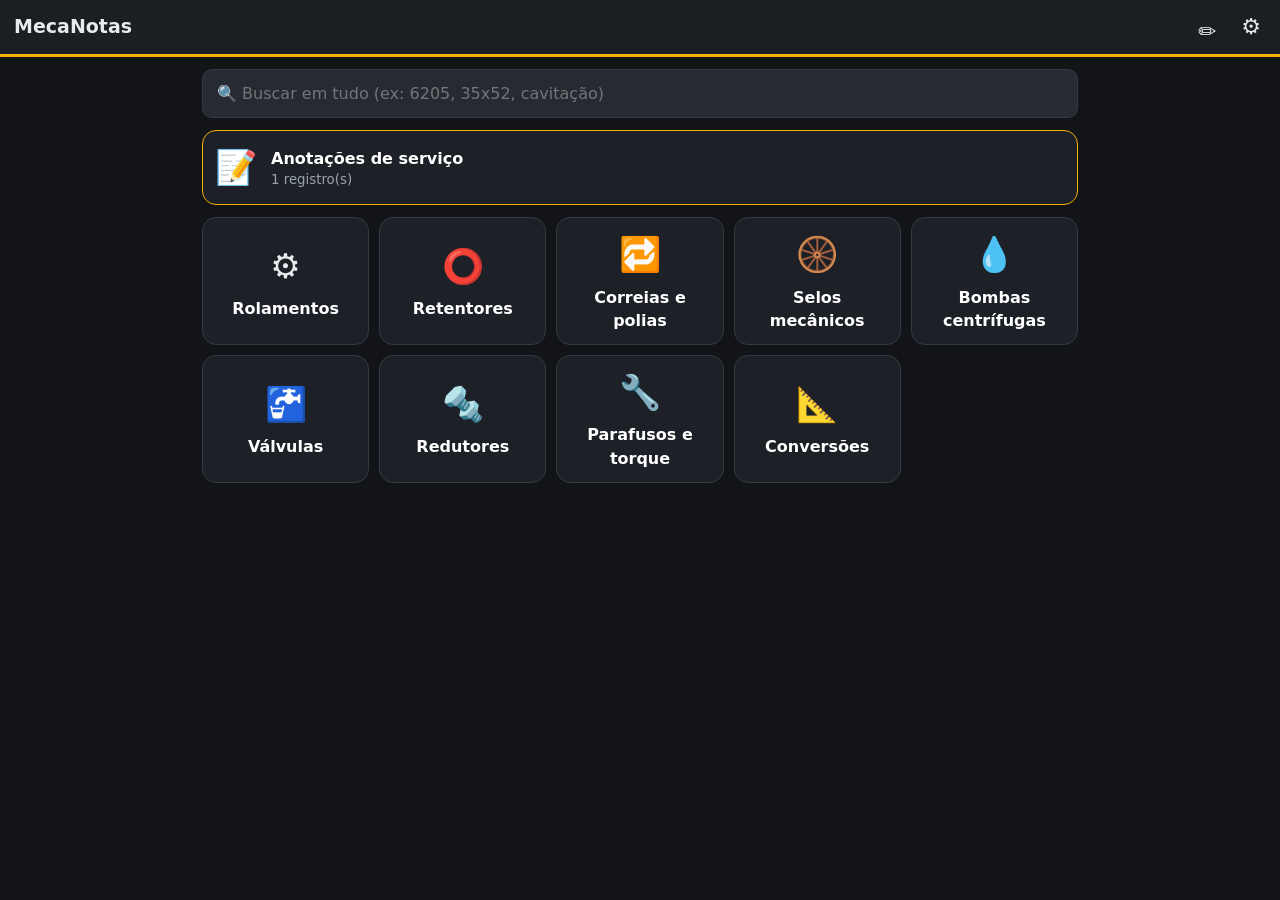
==== index.html @ 309d59b9 "MecaNotas: primeira versão" ====
<!doctype html>
<html lang="pt-BR">
<head>
  <meta charset="utf-8">
  <meta name="viewport" content="width=device-width, initial-scale=1, viewport-fit=cover">
  <meta name="theme-color" content="#1b1f24">
  <meta name="mobile-web-app-capable" content="yes">
  <meta name="apple-mobile-web-app-capable" content="yes">
  <meta name="apple-mobile-web-app-status-bar-style" content="black-translucent">
  <meta name="apple-mobile-web-app-title" content="MecaNotas">
  <title>MecaNotas: Mecânica Industrial</title>
  <link rel="manifest" href="manifest.json">
  <link rel="icon" href="icons/icon-192.png">
  <link rel="apple-touch-icon" href="icons/apple-touch-icon.png">
  <link rel="stylesheet" href="style.css">
</head>
<body>
  <header class="topbar">
    <button id="btn-back" class="icon-btn" aria-label="Voltar" hidden>‹</button>
    <h1 id="title">MecaNotas</h1>
    <button id="btn-edit" class="icon-btn" data-action="toggle-edit" aria-label="Modo edição" hidden>✏️</button>
    <a href="#/config" class="icon-btn" aria-label="Backup e configurações">⚙️</a>
  </header>
  <main id="app"></main>
  <div id="modal" class="modal" hidden></div>
  <script src="data.js"></script>
  <script src="app.js"></script>
</body>
</html>
---- style.css ----
:root {
  --bg: #121417;
  --panel: #1d2127;
  --panel2: #262b33;
  --line: #333a44;
  --text: #e8eaed;
  --muted: #9aa3ad;
  --accent: #f5b301;
  --danger: #e5534b;
  --ok: #3fb950;
  --info: #58a6ff;
  --top: env(safe-area-inset-top, 0px);
}

* { box-sizing: border-box; -webkit-tap-highlight-color: transparent; }
[hidden] { display: none !important; }
html, body { margin: 0; background: var(--bg); color: var(--text); }
body { font: 16px/1.45 system-ui, -apple-system, "Segoe UI", Roboto, sans-serif; }
body.no-scroll { overflow: hidden; }
a { color: inherit; text-decoration: none; }
b { color: #fff; }

.topbar {
  position: sticky; top: 0; z-index: 10;
  display: flex; align-items: center; gap: 4px;
  padding: calc(var(--top) + 6px) 8px 6px;
  background: #1b1f24; border-bottom: 3px solid var(--accent);
}
.topbar h1 { flex: 1; margin: 0 6px; font-size: 19px; white-space: nowrap; overflow: hidden; text-overflow: ellipsis; }
.icon-btn {
  display: grid; place-items: center; width: 42px; height: 42px;
  background: none; border: 0; border-radius: 10px; color: var(--text); font-size: 22px; cursor: pointer;
}
#btn-back { font-size: 34px; line-height: 1; }
.icon-btn.on { background: var(--accent); }

main { max-width: 900px; margin: 0 auto; padding: 12px 12px calc(40px + env(safe-area-inset-bottom, 0px)); }

.edit-banner { background: #3a2f05; border: 1px solid var(--accent); color: var(--accent); padding: 8px 12px; border-radius: 10px; margin-bottom: 12px; font-size: 14px; }

input, textarea, select {
  width: 100%; font: inherit; color: var(--text); background: var(--panel2);
  border: 1px solid var(--line); border-radius: 10px; padding: 10px 12px;
}
input:focus, textarea:focus, select:focus { outline: 2px solid var(--accent); border-color: transparent; }
.search input { font-size: 16px; padding: 12px 14px; margin-bottom: 12px; }

.grid { display: grid; grid-template-columns: repeat(auto-fill, minmax(140px, 1fr)); gap: 10px; }
.card {
  display: flex; flex-direction: column; align-items: center; justify-content: center; gap: 6px;
  min-height: 108px; padding: 12px; text-align: center;
  background: var(--panel); border: 1px solid var(--line); border-radius: 14px; color: var(--text); font: inherit; cursor: pointer;
}
.card:active { transform: scale(.97); }
.card .ico { font-size: 34px; }
.card.add { border-style: dashed; color: var(--accent); }
.card-notes { flex-direction: row; justify-content: flex-start; min-height: 0; margin-bottom: 12px; gap: 14px; border-color: var(--accent); text-align: left; }
.card-notes small { display: block; color: var(--muted); }

.block { background: var(--panel); border: 1px solid var(--line); border-radius: 14px; padding: 12px; margin-bottom: 14px; }
.block h3 { margin: 0 0 8px; font-size: 17px; color: var(--accent); }
.block-head { display: flex; align-items: flex-start; gap: 8px; }
.block-head h3 { flex: 1; }
.ctl { display: flex; gap: 4px; }
.ctl button { background: var(--panel2); border: 1px solid var(--line); border-radius: 8px; color: var(--text); width: 36px; height: 34px; font-size: 15px; }
.text { color: #d3d7dc; }
.block p { margin: 6px 0; }

.table-wrap { overflow-x: auto; margin: 0 -12px; padding: 0 12px; }
table { border-collapse: collapse; width: 100%; font-size: 14.5px; }
th, td { padding: 8px 10px; border-bottom: 1px solid var(--line); text-align: left; vertical-align: top; }
th { background: var(--panel2); color: var(--muted); font-weight: 600; position: sticky; top: 0; white-space: nowrap; }
td:first-child { font-weight: 600; color: #fff; white-space: nowrap; }
tbody tr:nth-child(even) { background: #20252c; }
tbody tr { cursor: pointer; }
tbody tr:active { background: #3a2f05; }
.filter { margin-bottom: 8px; padding: 8px 12px; }

.calc .inputs { display: grid; grid-template-columns: repeat(auto-fill, minmax(150px, 1fr)); gap: 8px; }
.calc label { font-size: 13px; color: var(--muted); }
.calc input { margin-top: 3px; font-size: 18px; }
.res { margin: 10px 0 0; }
.res div { display: flex; justify-content: space-between; gap: 10px; padding: 6px 0; border-bottom: 1px dashed var(--line); }
.res dt { color: var(--muted); }
.res dd { margin: 0; text-align: right; font-weight: 600; }
.res .main dd { color: var(--accent); font-size: 19px; }
.hint { color: var(--muted); font-size: 13.5px; }

.toolbar { display: flex; flex-wrap: wrap; gap: 8px; margin: 0 0 14px; }
button, .btn {
  font: inherit; font-size: 15px; padding: 10px 14px; border-radius: 10px; cursor: pointer;
  background: var(--panel2); color: var(--text); border: 1px solid var(--line);
}
.primary { background: var(--accent); color: #111; border-color: var(--accent); font-weight: 600; }
.danger { color: var(--danger); border-color: #5a2a28; }
.add-row { width: 100%; margin-top: 8px; border-style: dashed; color: var(--accent); }

.empty, .muted { color: var(--muted); text-align: center; }

.note-card { display: block; background: var(--panel); border: 1px solid var(--line); border-radius: 12px; padding: 10px 12px; margin-bottom: 10px; }
.note-card small { color: var(--muted); }
.note-card p { margin: 4px 0 0; color: #c9cdd2; font-size: 14.5px; }
.note-top { display: flex; justify-content: space-between; color: var(--muted); font-size: 13px; margin-bottom: 4px; }
.badge { padding: 1px 8px; border-radius: 20px; font-size: 12px; font-weight: 600; background: var(--panel2); }
.st-aberta { color: var(--danger); }
.st-em-andamento { color: var(--accent); }
.st-concluida { color: var(--ok); }
.nf { padding: 8px 0; border-bottom: 1px solid var(--line); }
.nf span { display: block; font-size: 12.5px; color: var(--muted); text-transform: uppercase; letter-spacing: .03em; }

.hit { display: block; background: var(--panel); border: 1px solid var(--line); border-radius: 12px; padding: 10px 12px; margin-bottom: 8px; }
.hit small { display: block; color: var(--accent); margin-bottom: 3px; }
.hit span { display: inline-block; margin-right: 12px; }
.hit em { color: var(--muted); font-style: normal; }

.modal { position: fixed; inset: 0; z-index: 50; background: rgba(0, 0, 0, .65); display: flex; align-items: flex-end; justify-content: center; }
.modal-box {
  width: 100%; max-width: 560px; max-height: 92vh; overflow-y: auto;
  background: var(--panel); border-radius: 18px 18px 0 0; padding: 16px 16px calc(16px + env(safe-area-inset-bottom, 0px));
}
@media (min-width: 600px) { .modal { align-items: center; } .modal-box { border-radius: 18px; } }
.modal-box h2 { margin: 0 0 12px; font-size: 18px; color: var(--accent); }
.modal-box label { display: block; margin-bottom: 10px; font-size: 14px; color: var(--muted); }
.modal-box label small { font-size: 12px; }
.modal-box label input, .modal-box label textarea, .modal-box label select { margin-top: 4px; }
.modal-actions { display: flex; gap: 8px; margin-top: 14px; position: sticky; bottom: 0; background: var(--panel); padding-top: 8px; }
.spacer { flex: 1; }
.row-view dt { color: var(--muted); font-size: 13px; }
.row-view dd { margin: 0 0 10px; font-size: 17px; }
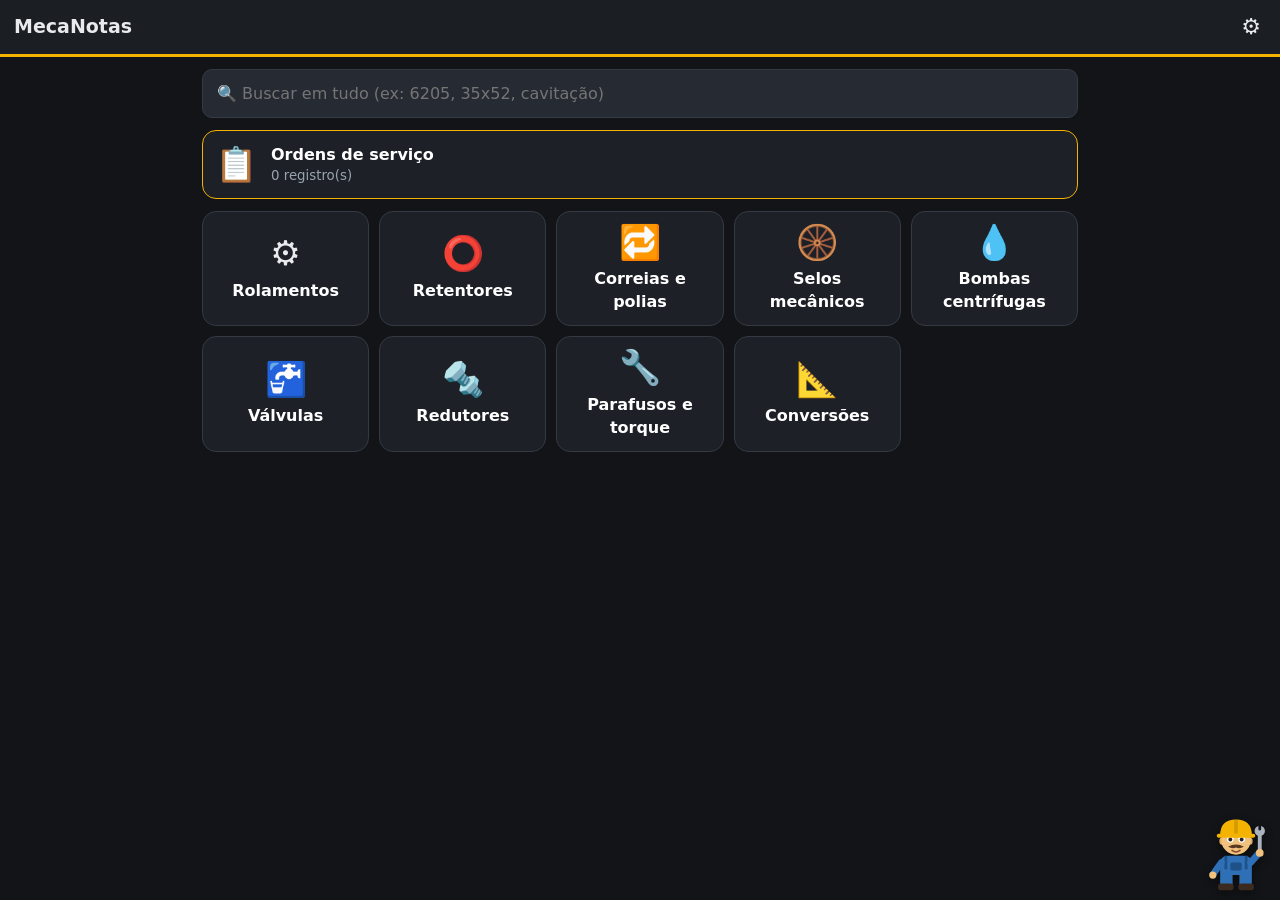
==== commit c3ab7c11: "Ordens de serviço com WhatsApp, mecânico ajudante, foto nos ícones, nome e paletas editáveis" ====
--- a/index.html
+++ b/index.html
@@ -24,6 +24,7 @@
   <main id="app"></main>
   <div id="modal" class="modal" hidden></div>
   <script src="data.js"></script>
+  <script src="mascote.js"></script>
   <script src="app.js"></script>
 </body>
 </html>
--- a/style.css
+++ b/style.css
@@ -1,3 +1,4 @@
+/* As cores são trocadas pela paleta escolhida no editor (applyTheme em app.js) */
 :root {
   --bg: #121417;
   --panel: #1d2127;
@@ -6,10 +7,13 @@
   --text: #e8eaed;
   --muted: #9aa3ad;
   --accent: #f5b301;
+  --topbg: #1b1f24;
+  --strong: #ffffff;
   --danger: #e5534b;
   --ok: #3fb950;
-  --info: #58a6ff;
+  --whats: #25d366;
   --top: env(safe-area-inset-top, 0px);
+  --soft: color-mix(in srgb, var(--accent) 16%, transparent);
 }
 
 * { box-sizing: border-box; -webkit-tap-highlight-color: transparent; }
@@ -18,13 +22,13 @@
 body { font: 16px/1.45 system-ui, -apple-system, "Segoe UI", Roboto, sans-serif; }
 body.no-scroll { overflow: hidden; }
 a { color: inherit; text-decoration: none; }
-b { color: #fff; }
+b { color: var(--strong); }
 
 .topbar {
   position: sticky; top: 0; z-index: 10;
   display: flex; align-items: center; gap: 4px;
   padding: calc(var(--top) + 6px) 8px 6px;
-  background: #1b1f24; border-bottom: 3px solid var(--accent);
+  background: var(--topbg); border-bottom: 3px solid var(--accent);
 }
 .topbar h1 { flex: 1; margin: 0 6px; font-size: 19px; white-space: nowrap; overflow: hidden; text-overflow: ellipsis; }
 .icon-btn {
@@ -34,9 +38,9 @@
 #btn-back { font-size: 34px; line-height: 1; }
 .icon-btn.on { background: var(--accent); }
 
-main { max-width: 900px; margin: 0 auto; padding: 12px 12px calc(40px + env(safe-area-inset-bottom, 0px)); }
-
-.edit-banner { background: #3a2f05; border: 1px solid var(--accent); color: var(--accent); padding: 8px 12px; border-radius: 10px; margin-bottom: 12px; font-size: 14px; }
+main { max-width: 900px; margin: 0 auto; padding: 12px 12px calc(110px + env(safe-area-inset-bottom, 0px)); }
+
+.edit-banner { background: var(--soft); border: 1px solid var(--accent); color: var(--accent); padding: 8px 12px; border-radius: 10px; margin-bottom: 12px; font-size: 14px; }
 
 input, textarea, select {
   width: 100%; font: inherit; color: var(--text); background: var(--panel2);
@@ -52,28 +56,31 @@
   background: var(--panel); border: 1px solid var(--line); border-radius: 14px; color: var(--text); font: inherit; cursor: pointer;
 }
 .card:active { transform: scale(.97); }
-.card .ico { font-size: 34px; }
+.card .ico { font-size: 34px; line-height: 1.1; }
+.ico-img { width: 52px; height: 52px; border-radius: 12px; object-fit: cover; }
 .card.add { border-style: dashed; color: var(--accent); }
 .card-notes { flex-direction: row; justify-content: flex-start; min-height: 0; margin-bottom: 12px; gap: 14px; border-color: var(--accent); text-align: left; }
 .card-notes small { display: block; color: var(--muted); }
+.admin-card { border-color: #6e40c9; }
+.pend { color: var(--accent); font-weight: 600; }
 
 .block { background: var(--panel); border: 1px solid var(--line); border-radius: 14px; padding: 12px; margin-bottom: 14px; }
 .block h3 { margin: 0 0 8px; font-size: 17px; color: var(--accent); }
 .block-head { display: flex; align-items: flex-start; gap: 8px; }
 .block-head h3 { flex: 1; }
 .ctl { display: flex; gap: 4px; }
-.ctl button { background: var(--panel2); border: 1px solid var(--line); border-radius: 8px; color: var(--text); width: 36px; height: 34px; font-size: 15px; }
-.text { color: #d3d7dc; }
+.ctl button { background: var(--panel2); border: 1px solid var(--line); border-radius: 8px; color: var(--text); width: 36px; height: 34px; font-size: 15px; padding: 0; }
+.text { color: var(--text); }
 .block p { margin: 6px 0; }
 
 .table-wrap { overflow-x: auto; margin: 0 -12px; padding: 0 12px; }
 table { border-collapse: collapse; width: 100%; font-size: 14.5px; }
 th, td { padding: 8px 10px; border-bottom: 1px solid var(--line); text-align: left; vertical-align: top; }
 th { background: var(--panel2); color: var(--muted); font-weight: 600; position: sticky; top: 0; white-space: nowrap; }
-td:first-child { font-weight: 600; color: #fff; white-space: nowrap; }
-tbody tr:nth-child(even) { background: #20252c; }
+td:first-child { font-weight: 600; color: var(--strong); white-space: nowrap; }
+tbody tr:nth-child(even) { background: rgba(128, 128, 128, .07); }
 tbody tr { cursor: pointer; }
-tbody tr:active { background: #3a2f05; }
+tbody tr:active { background: var(--soft); }
 .filter { margin-bottom: 8px; padding: 8px 12px; }
 
 .calc .inputs { display: grid; grid-template-columns: repeat(auto-fill, minmax(150px, 1fr)); gap: 8px; }
@@ -92,16 +99,18 @@
   background: var(--panel2); color: var(--text); border: 1px solid var(--line);
 }
 .primary { background: var(--accent); color: #111; border-color: var(--accent); font-weight: 600; }
-.danger { color: var(--danger); border-color: #5a2a28; }
+.danger { color: var(--danger); border-color: color-mix(in srgb, var(--danger) 40%, transparent); }
+.whats { background: var(--whats); border-color: var(--whats); color: #062d15; font-weight: 700; }
+.whats.big { display: block; width: 100%; padding: 14px; font-size: 17px; margin-bottom: 12px; }
 .add-row { width: 100%; margin-top: 8px; border-style: dashed; color: var(--accent); }
 
 .empty, .muted { color: var(--muted); text-align: center; }
 
 .note-card { display: block; background: var(--panel); border: 1px solid var(--line); border-radius: 12px; padding: 10px 12px; margin-bottom: 10px; }
 .note-card small { color: var(--muted); }
-.note-card p { margin: 4px 0 0; color: #c9cdd2; font-size: 14.5px; }
-.note-top { display: flex; justify-content: space-between; color: var(--muted); font-size: 13px; margin-bottom: 4px; }
-.badge { padding: 1px 8px; border-radius: 20px; font-size: 12px; font-weight: 600; background: var(--panel2); }
+.note-card p { margin: 4px 0 0; color: var(--text); opacity: .85; font-size: 14.5px; }
+.note-top { display: flex; justify-content: space-between; gap: 8px; color: var(--muted); font-size: 13px; margin-bottom: 4px; }
+.badge { padding: 1px 8px; border-radius: 20px; font-size: 12px; font-weight: 600; background: var(--panel2); white-space: nowrap; }
 .st-aberta { color: var(--danger); }
 .st-em-andamento { color: var(--accent); }
 .st-concluida { color: var(--ok); }
@@ -112,6 +121,22 @@
 .hit small { display: block; color: var(--accent); margin-bottom: 3px; }
 .hit span { display: inline-block; margin-right: 12px; }
 .hit em { color: var(--muted); font-style: normal; }
+
+.lbl { display: block; margin: 8px 0; font-size: 14px; color: var(--muted); }
+.lbl input { margin-top: 4px; }
+.row { display: flex; gap: 8px; align-items: center; margin-top: 4px; }
+.row input[type=color] { width: 64px; height: 44px; padding: 3px; }
+.check { display: flex; gap: 10px; align-items: center; }
+.check input { width: 22px; height: 22px; }
+.themes { display: grid; grid-template-columns: repeat(auto-fill, minmax(160px, 1fr)); gap: 8px; margin-bottom: 8px; }
+.theme-opt { display: flex; align-items: center; gap: 6px; border-width: 2px; text-align: left; }
+.theme-opt.sel { box-shadow: 0 0 0 2px var(--accent); }
+.sw { width: 18px; height: 18px; border-radius: 50%; flex: none; border: 1px solid rgba(128, 128, 128, .5); }
+
+.img-pick { display: flex; gap: 14px; align-items: center; margin-bottom: 12px; }
+#img-prev { width: 84px; height: 84px; flex: none; display: grid; place-items: center; font-size: 44px; background: var(--panel2); border-radius: 16px; overflow: hidden; }
+#img-prev img { width: 100%; height: 100%; object-fit: cover; }
+.img-pick .btn, .img-pick button { display: inline-block; margin: 0 6px 6px 0; }
 
 .modal { position: fixed; inset: 0; z-index: 50; background: rgba(0, 0, 0, .65); display: flex; align-items: flex-end; justify-content: center; }
 .modal-box {
@@ -127,3 +152,67 @@
 .spacer { flex: 1; }
 .row-view dt { color: var(--muted); font-size: 13px; }
 .row-view dd { margin: 0 0 10px; font-size: 17px; }
+
+#admin-bar {
+  position: sticky; top: calc(var(--top) + 57px); z-index: 9;
+  display: flex; flex-wrap: wrap; align-items: center; gap: 10px; justify-content: center;
+  padding: 6px 12px; background: #2b1f3a; color: #eee; border-bottom: 1px solid #6e40c9; font-size: 14px;
+}
+#admin-bar button { padding: 6px 12px; }
+#admin-bar .pend { color: #f5b301; }
+#admin-bar .okpub { color: var(--ok); }
+
+/* ---------- Mecânico ajudante ---------- */
+#mascote {
+  position: fixed; right: 10px; bottom: calc(8px + env(safe-area-inset-bottom, 0px)); z-index: 40;
+  display: flex; flex-direction: column; align-items: flex-end; pointer-events: none;
+}
+#mascote > * { pointer-events: auto; }
+body.no-scroll #mascote { display: none; }
+.m-boneco { width: 68px; height: 86px; padding: 0; background: none; border: 0; border-radius: 0; filter: drop-shadow(0 3px 4px rgba(0, 0, 0, .45)); animation: m-respira 4s ease-in-out infinite; }
+.m-svg { width: 100%; height: 100%; overflow: visible; }
+.m-capacete { fill: var(--accent); }
+.m-furo { fill: var(--bg); }
+.m-zzz { fill: var(--muted); font-weight: 700; font-family: system-ui, sans-serif; }
+.m-pupilas { transform: translate(var(--ox, 0), var(--oy, 0)); transition: transform .25s; }
+.m-cabeca { transform-origin: 30px 42px; transform: rotate(var(--tilt, 0deg)); transition: transform .35s; }
+.m-olhos { transform-origin: 30px 29px; animation: m-pisca 5s infinite; }
+.m-braco { transform-origin: 43px 50px; }
+.m-fechados, .m-zzz { display: none; }
+#mascote.dormindo .m-olhos { display: none; }
+#mascote.dormindo .m-fechados, #mascote.dormindo .m-zzz { display: inline; }
+#mascote.dormindo .m-zzz { animation: m-zzz 2.4s ease-in-out infinite; }
+#mascote.dormindo .m-boneco { opacity: .75; animation: none; }
+#mascote.dormindo .m-cabeca { transform: rotate(8deg); }
+#mascote.acena .m-braco { animation: m-acena .9s ease-in-out; }
+#mascote.alerta .m-braco { animation: m-acena .5s ease-in-out 2; }
+#mascote.pula .m-boneco { animation: m-pula .6s ease-out; }
+#mascote.concorda .m-cabeca { animation: m-concorda .5s ease-in-out; }
+
+.m-balao {
+  position: relative; max-width: min(290px, 76vw); margin-bottom: 8px; padding: 10px 12px;
+  background: var(--panel); color: var(--text); border: 1.5px solid var(--accent); border-radius: 14px;
+  box-shadow: 0 6px 20px rgba(0, 0, 0, .35); font-size: 14.5px; animation: m-surge .25s ease-out;
+}
+.m-balao::after {
+  content: ""; position: absolute; right: 24px; bottom: -8px; width: 14px; height: 14px;
+  background: var(--panel); border-right: 1.5px solid var(--accent); border-bottom: 1.5px solid var(--accent); transform: rotate(45deg);
+}
+.m-balao.alerta, .m-balao.alerta::after { border-color: var(--danger); }
+.m-balao.feliz, .m-balao.feliz::after { border-color: var(--ok); }
+.m-balao p { margin: 0; }
+.m-acoes { display: flex; gap: 6px; margin-top: 8px; }
+.m-acoes button { padding: 4px 9px; font-size: 12.5px; border-radius: 8px; }
+.m-acoes button:last-child { margin-left: auto; }
+
+@keyframes m-respira { 0%, 100% { transform: translateY(0); } 50% { transform: translateY(-2px); } }
+@keyframes m-pisca { 0%, 95%, 100% { transform: scaleY(1); } 97% { transform: scaleY(.1); } }
+@keyframes m-acena { 0%, 100% { transform: rotate(0); } 25% { transform: rotate(-28deg); } 50% { transform: rotate(8deg); } 75% { transform: rotate(-22deg); } }
+@keyframes m-pula { 0%, 100% { transform: translateY(0); } 40% { transform: translateY(-16px); } }
+@keyframes m-concorda { 0%, 100% { transform: rotate(var(--tilt, 0deg)); } 40% { transform: rotate(var(--tilt, 0deg)) translateY(2px); } }
+@keyframes m-zzz { 0%, 100% { opacity: .3; transform: translateY(0); } 50% { opacity: 1; transform: translateY(-3px); } }
+@keyframes m-surge { from { opacity: 0; transform: translateY(6px) scale(.96); } to { opacity: 1; transform: none; } }
+
+@media (prefers-reduced-motion: reduce) {
+  #mascote *, #mascote { animation: none !important; transition: none !important; }
+}
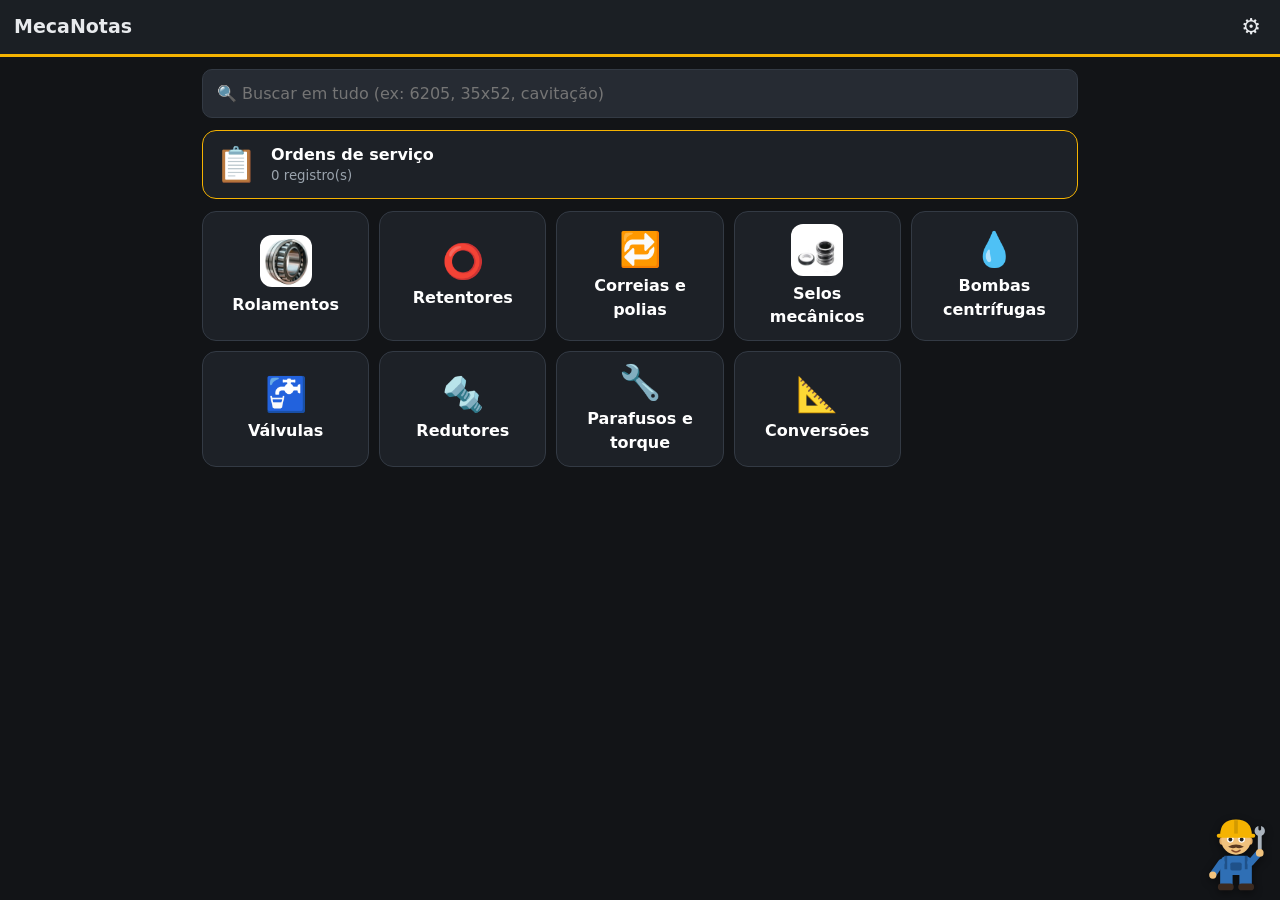
==== commit 122102e5: "Atualiza conteúdo (23/09/2026, 18:06:16)" ====
--- a/index.html
+++ b/index.html
@@ -8,7 +8,7 @@
   <meta name="apple-mobile-web-app-capable" content="yes">
   <meta name="apple-mobile-web-app-status-bar-style" content="black-translucent">
   <meta name="apple-mobile-web-app-title" content="MecaNotas">
-  <title>MecaNotas: Mecânica Industrial</title>
+  <title>MecaNotas</title>
   <link rel="manifest" href="manifest.json">
   <link rel="icon" href="icons/icon-192.png">
   <link rel="apple-touch-icon" href="icons/apple-touch-icon.png">
--- a/style.css
+++ b/style.css
@@ -59,6 +59,10 @@
 .card .ico { font-size: 34px; line-height: 1.1; }
 .ico-img { width: 52px; height: 52px; border-radius: 12px; object-fit: cover; }
 .card.add { border-style: dashed; color: var(--accent); }
+.card.editing { border: 2px dashed var(--accent); }
+.cam { font-size: 12px; color: var(--accent); }
+#app-icon-prev { width: 84px; height: 84px; flex: none; border-radius: 18px; overflow: hidden; }
+#app-icon-prev img { width: 100%; height: 100%; object-fit: cover; }
 .card-notes { flex-direction: row; justify-content: flex-start; min-height: 0; margin-bottom: 12px; gap: 14px; border-color: var(--accent); text-align: left; }
 .card-notes small { display: block; color: var(--muted); }
 .admin-card { border-color: #6e40c9; }
